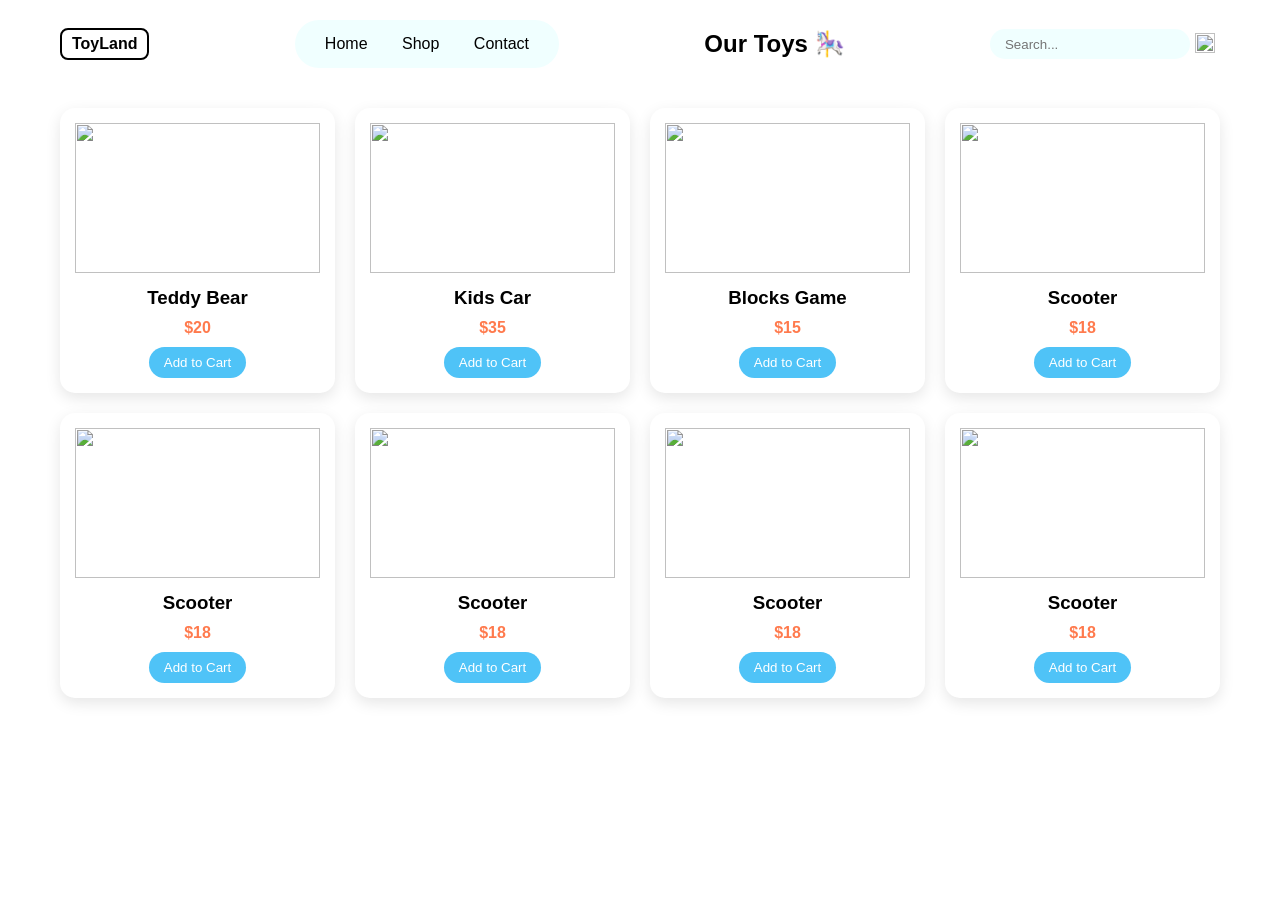
==== shopping.html @ c7f722be "Initial upload" ====
<!DOCTYPE html>
<html lang="en">
<head>
    <meta charset="UTF-8">
    <meta name="shopping" content="width=device-width, initial-scale=1.0">
    <title>shopping</title>
     <link rel="stylesheet" href="shopping.css">
</head>
<body>
    <header>
         <div class="logo">ToyLand</div>

    <div class="h_button">
    <nav>
      <a href="home.html">Home</a>
      <a href="shopping.html">Shop</a>
      <a href="contact.html">Contact</a>
    </nav>
    </div>

    <!-- TITLE -->
  <section class="title">
    <h1>Our Toys 🎠</h1>
  </section>

    <div class="search-box">
      <input type="text" placeholder="Search...">
      <button><img src="C:\Users\PC\Desktop\lubna_html\image\pngegg (3).png" alt=""></button>
    </div>
    </header>
    <section>
        
    </section>
     <!-- PRODUCTS -->
  <section class="products">

    <!-- منتج -->
    <div class="card">
      <img src="C:\Users\PC\Desktop\lubna_html\image\pngegg (5).png" alt="">
      <h3>Teddy Bear</h3>
      <p>$20</p>
      <button>Add to Cart</button>
    </div>

    <div class="card">
      <img src="C:\Users\PC\Desktop\lubna_html\image\pngegg (8).png" alt="">
      <h3>Kids Car</h3>
      <p>$35</p>
      <button>Add to Cart</button>
    </div>

    <div class="card">
      <img src="C:\Users\PC\Desktop\lubna_html\image\pngegg (6).png" alt="">
      <h3>Blocks Game</h3>
      <p>$15</p>
      <button>Add to Cart</button>
    </div>

    <div class="card">
      <img src="C:\Users\PC\Desktop\lubna_html\image\pngegg (7).png" alt="">
      <h3>Scooter</h3>
      <p>$18</p>
      <button>Add to Cart</button>
    </div>
 
    <div class="card">
      <img src="C:\Users\PC\Desktop\lubna_html\image\pngegg (7).png" alt="">
      <h3>Scooter</h3>
      <p>$18</p>
      <button>Add to Cart</button>
    </div>

    <div class="card">
      <img src="C:\Users\PC\Desktop\lubna_html\image\pngegg (7).png" alt="">
      <h3>Scooter</h3>
      <p>$18</p>
      <button>Add to Cart</button>
    </div>

     <div class="card">
      <img src="C:\Users\PC\Desktop\lubna_html\image\pngegg (7).png" alt="">
      <h3>Scooter</h3>
      <p>$18</p>
      <button>Add to Cart</button>
    </div>

    <div class="card">
      <img src="C:\Users\PC\Desktop\lubna_html\image\pngegg (7).png" alt="">
      <h3>Scooter</h3>
      <p>$18</p>
      <button>Add to Cart</button>
    </div>

  </section>
</body>
</html>
---- shopping.css ----
* {
  margin: 0;
  padding: 0;
  box-sizing: border-box;
  font-family: sans-serif;
 
}

body {
  
  background-image: url('image/Artboard\ 2.png'); 
  background-repeat: no-repeat;
  background-size: cover; 
  background-attachment: fixed; 
  min-height: 100vh;
}
header {
  display: flex;
  justify-content: space-between;
  align-items: center;
  padding: 20px 60px;
}

.h_button{
background-color:azure;
border-radius: 30px;
padding:15px 15px 15px 15px;
justify-content: space-between;
}

.logo {
  font-weight: bold;
  border: 2px solid black;
  padding: 5px 10px;
  border-radius: 8px;
}

nav a {
  margin: 0 15px;
  text-decoration: none;
  color: black;
  font-weight: 500;
}
.search-box{
    display: flex;
    align-items: center;
    
}
.search-box input {
  padding: 8px 15px;
  border-radius: 20px;
  border: none;
  background: azure;
  color: white;
  height: 30px;
  width: 200px;
  justify-content: space-around;
}
.search-box button {
  width: 30px;
  height: 30px;
  border-radius: 50%;
  border: none;
  background: #fbfbfa00;
  cursor: pointer;
  justify-content: space-around;
}

.search-box button img {
  width: 20px;
  height: 20px;
  
}



/* TITLE */
.title {
  text-align: center;
  
}

/* PRODUCTS GRID */
.products {
  display: grid;
  grid-template-columns: repeat(4, 1fr);
  gap: 20px;
  padding: 20px 60px;
}

/* CARD */
.card {
  background: white;
  padding: 15px;
  border-radius: 15px;
  text-align: center;
  box-shadow: 0 5px 15px rgba(0,0,0,0.1);
}

/* IMAGE */
.card img {
  width: 100%;
  height: 150px;
  object-fit: contain;
}

/* TEXT */
.card h3 {
  margin: 10px 0;
}

.card p {
  color: #ff7a4d;
  font-weight: bold;
}

/* BUTTON */
.card button {
  margin-top: 10px;
  padding: 8px 15px;
  border: none;
  background: #4fc3f7;
  color: white;
  border-radius: 20px;
  cursor: pointer;
}

/* HOVER */
.card:hover {
  transform: translateY(-5px);
  transition: 0.3s;
}
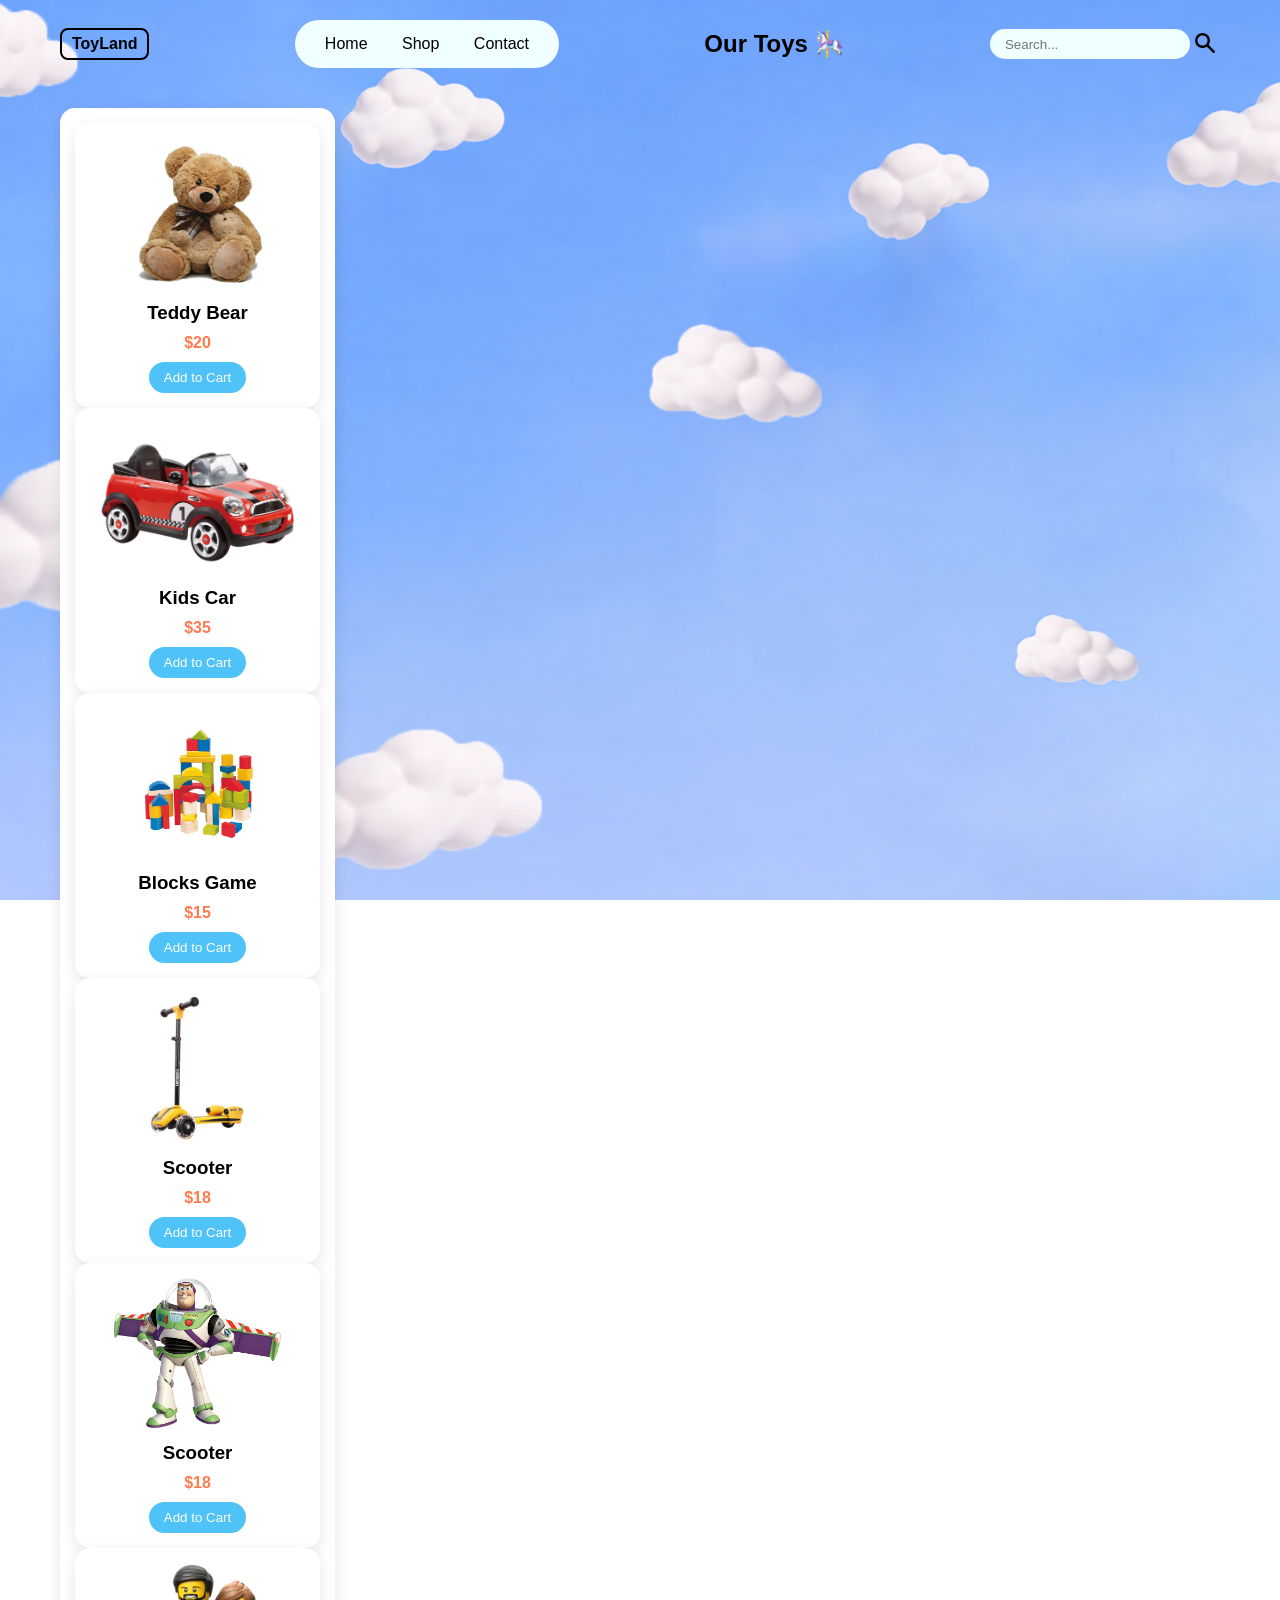
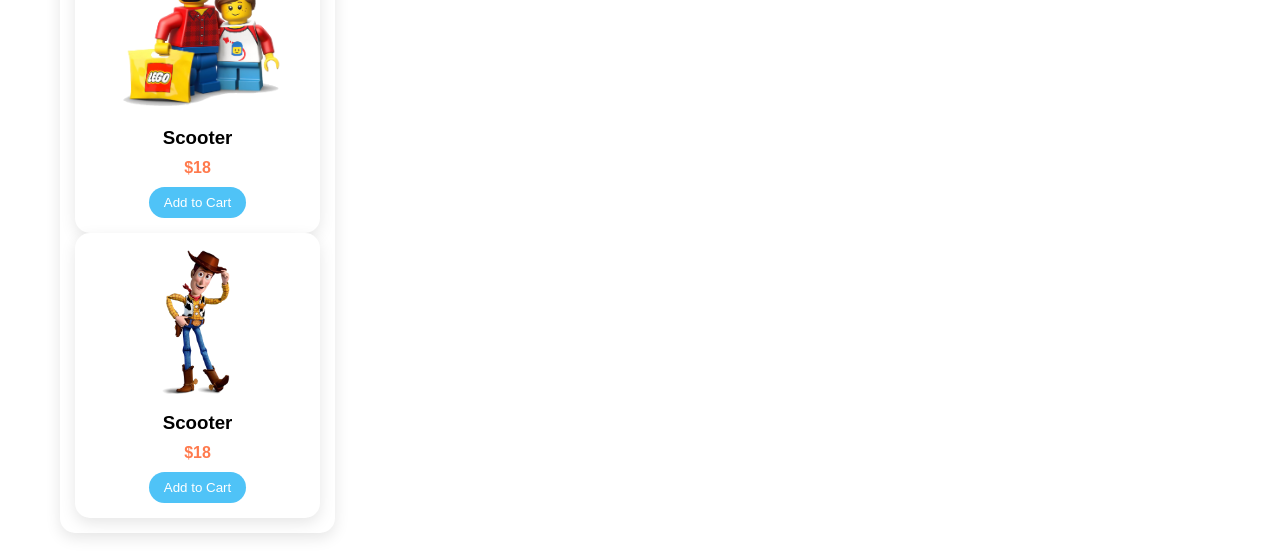
==== commit cda78115: "Fix image paths and clean up product listings Updated image paths and removed duplicate product entr" ====
--- a/shopping.html
+++ b/shopping.html
@@ -25,7 +25,7 @@
 
     <div class="search-box">
       <input type="text" placeholder="Search...">
-      <button><img src="C:\Users\PC\Desktop\lubna_html\image\pngegg (3).png" alt=""></button>
+      <button><img src="image/pngegg (3).png" alt=""></button>
     </div>
     </header>
     <section>
@@ -36,56 +36,50 @@
 
     <!-- منتج -->
     <div class="card">
-      <img src="C:\Users\PC\Desktop\lubna_html\image\pngegg (5).png" alt="">
+     <div class="card">
+      <img src="image/pngegg (5).png" alt="">
       <h3>Teddy Bear</h3>
       <p>$20</p>
       <button>Add to Cart</button>
     </div>
 
     <div class="card">
-      <img src="C:\Users\PC\Desktop\lubna_html\image\pngegg (8).png" alt="">
+      <img src="image/pngegg (8).png" alt="">
       <h3>Kids Car</h3>
       <p>$35</p>
       <button>Add to Cart</button>
     </div>
 
     <div class="card">
-      <img src="C:\Users\PC\Desktop\lubna_html\image\pngegg (6).png" alt="">
+      <img src="image/pngegg (6).png" alt="">
       <h3>Blocks Game</h3>
       <p>$15</p>
       <button>Add to Cart</button>
     </div>
 
     <div class="card">
-      <img src="C:\Users\PC\Desktop\lubna_html\image\pngegg (7).png" alt="">
+      <img src="image/pngegg (7).png" alt="">
       <h3>Scooter</h3>
       <p>$18</p>
       <button>Add to Cart</button>
     </div>
  
     <div class="card">
-      <img src="C:\Users\PC\Desktop\lubna_html\image\pngegg (7).png" alt="">
+      <img src="image/buz.png" alt="">
       <h3>Scooter</h3>
       <p>$18</p>
       <button>Add to Cart</button>
     </div>
 
     <div class="card">
-      <img src="C:\Users\PC\Desktop\lubna_html\image\pngegg (7).png" alt="">
+      <img src="image/lego.png" alt="">
       <h3>Scooter</h3>
       <p>$18</p>
       <button>Add to Cart</button>
     </div>
 
      <div class="card">
-      <img src="C:\Users\PC\Desktop\lubna_html\image\pngegg (7).png" alt="">
-      <h3>Scooter</h3>
-      <p>$18</p>
-      <button>Add to Cart</button>
-    </div>
-
-    <div class="card">
-      <img src="C:\Users\PC\Desktop\lubna_html\image\pngegg (7).png" alt="">
+      <img src="image/woody (1).png" alt="">
       <h3>Scooter</h3>
       <p>$18</p>
       <button>Add to Cart</button>
@@ -105,4 +99,4 @@
 
 
 
-  +  
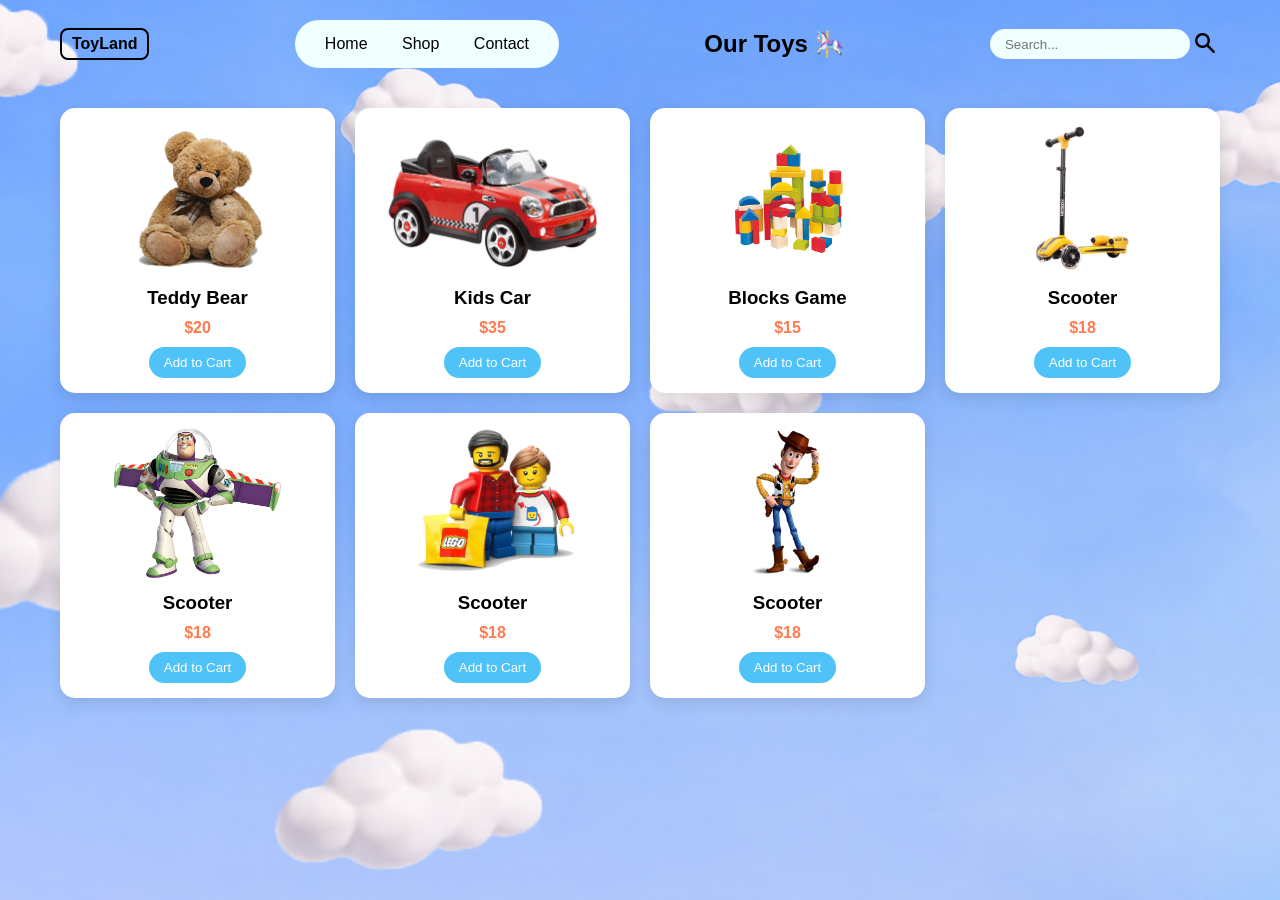
==== commit a7c4a016: "Refactor shopping.html structure and content" ====
--- a/shopping.html
+++ b/shopping.html
@@ -36,7 +36,6 @@
 
     <!-- منتج -->
     <div class="card">
-     <div class="card">
       <img src="image/pngegg (5).png" alt="">
       <h3>Teddy Bear</h3>
       <p>$20</p>
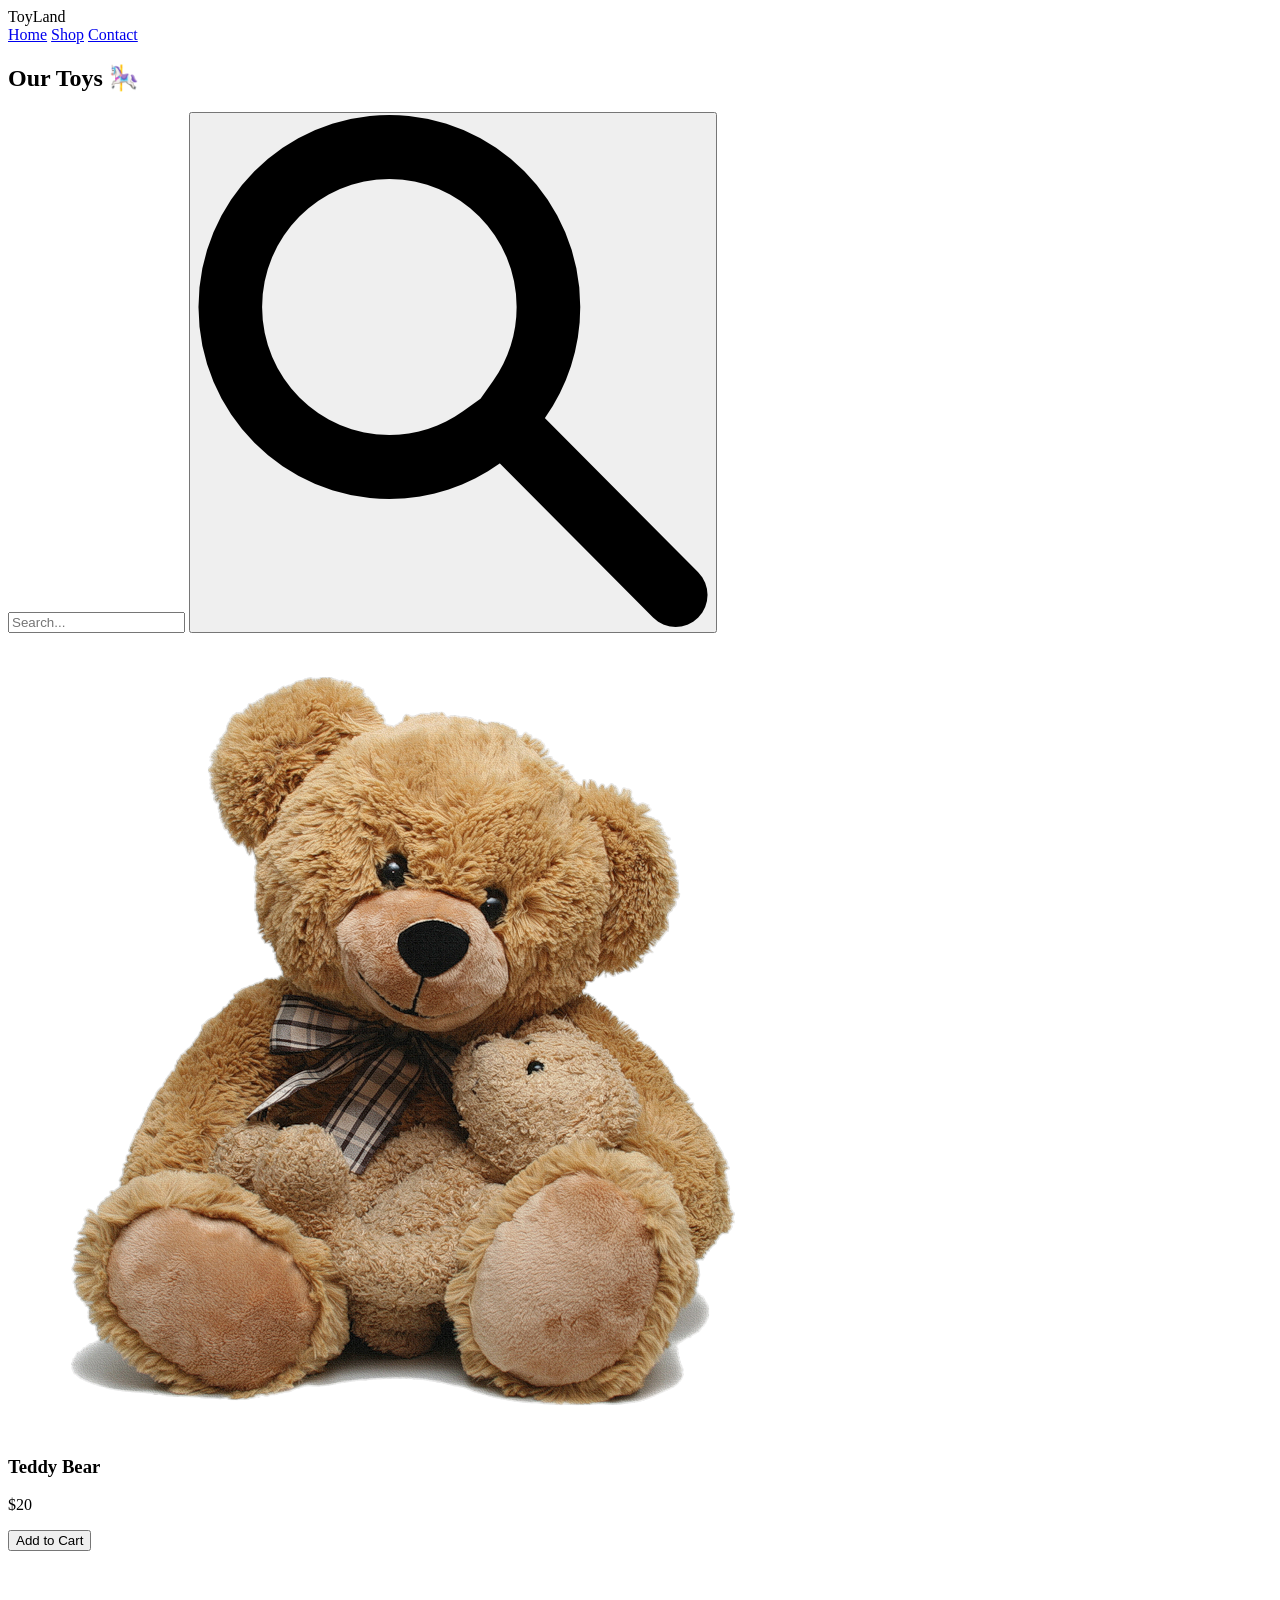
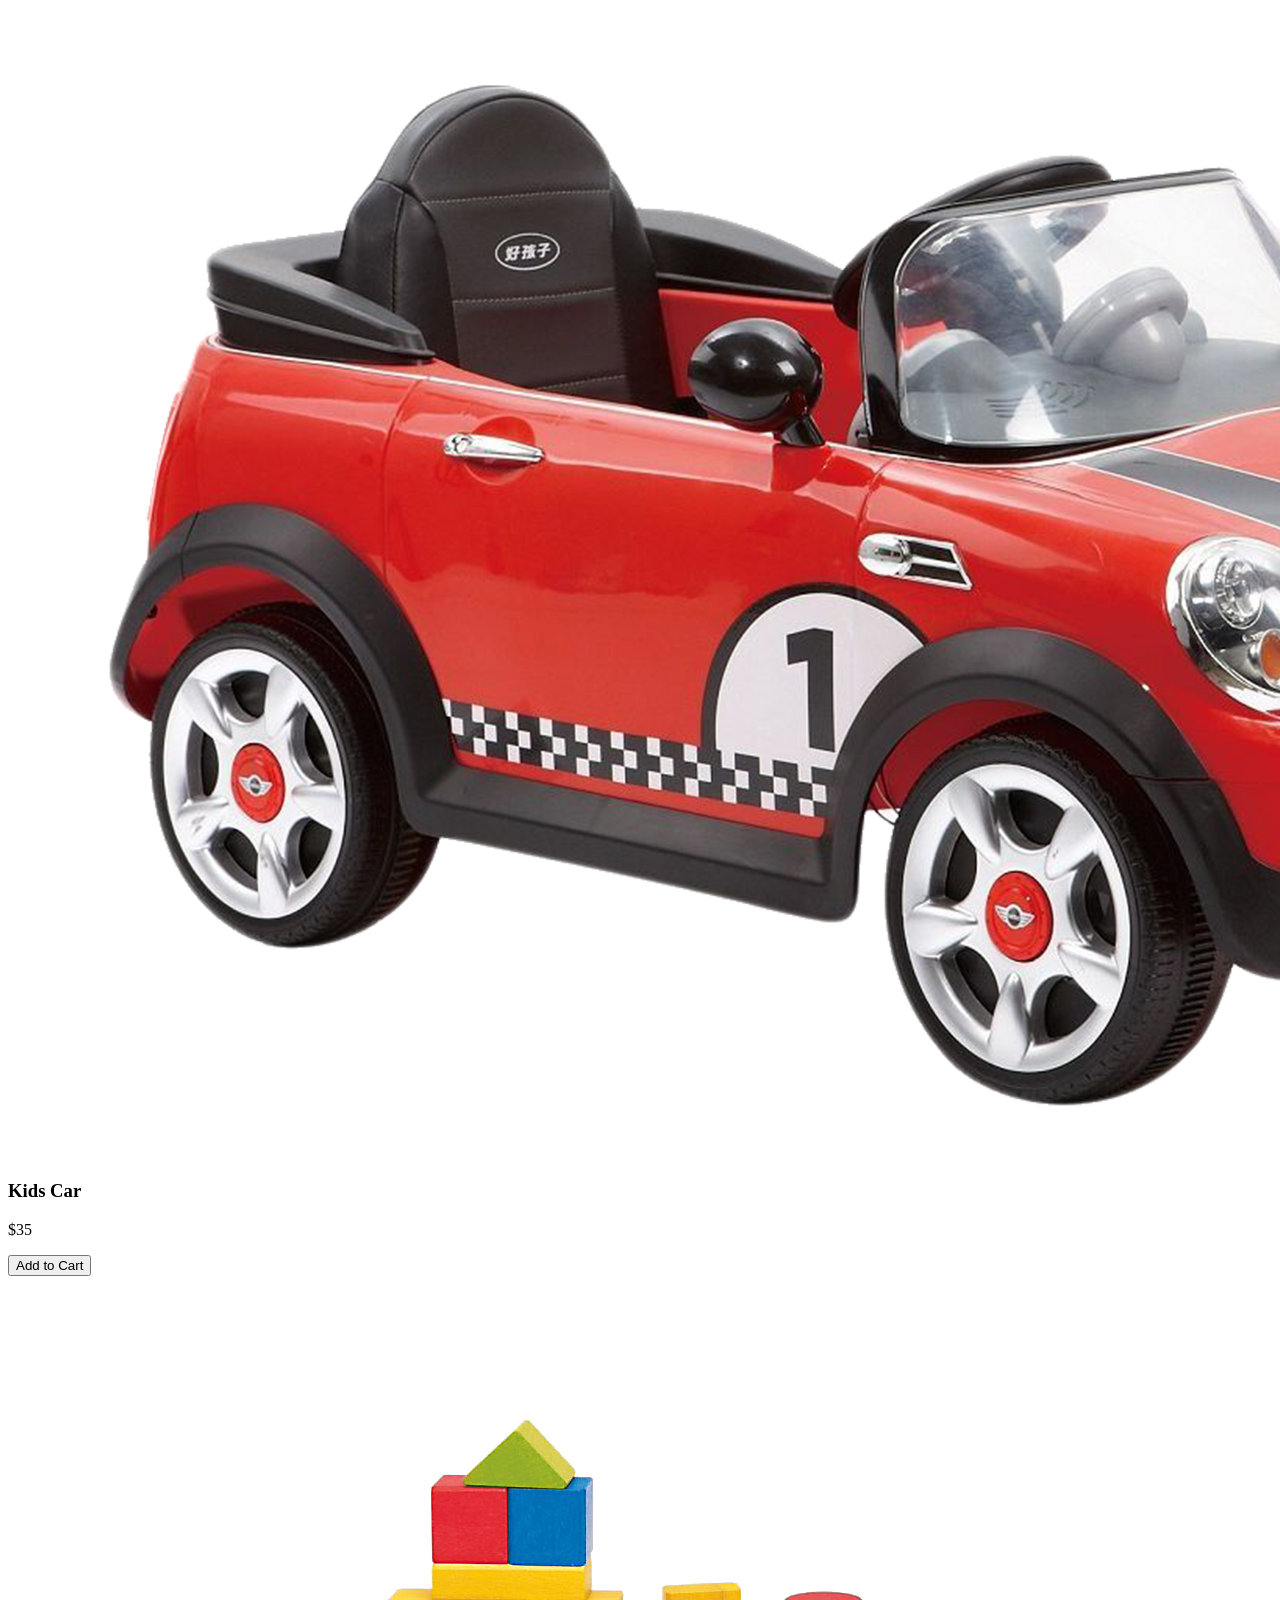
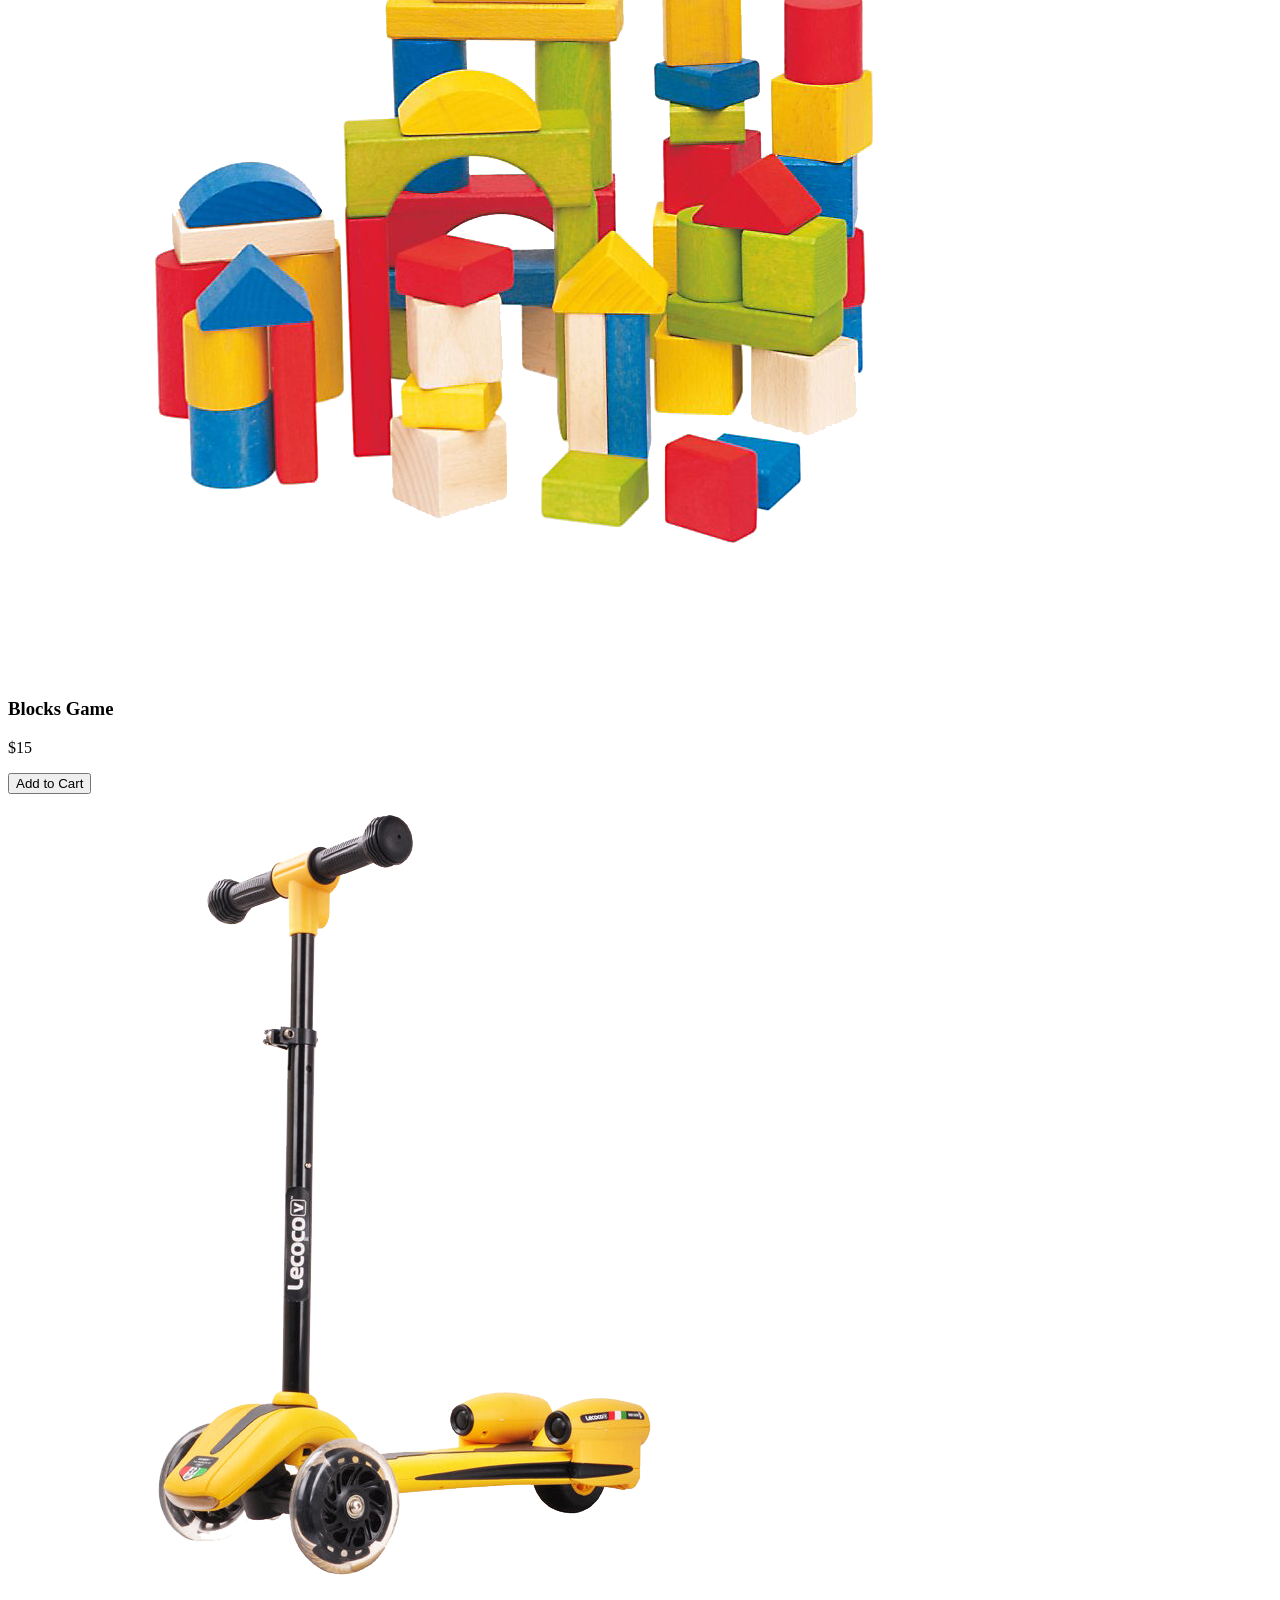
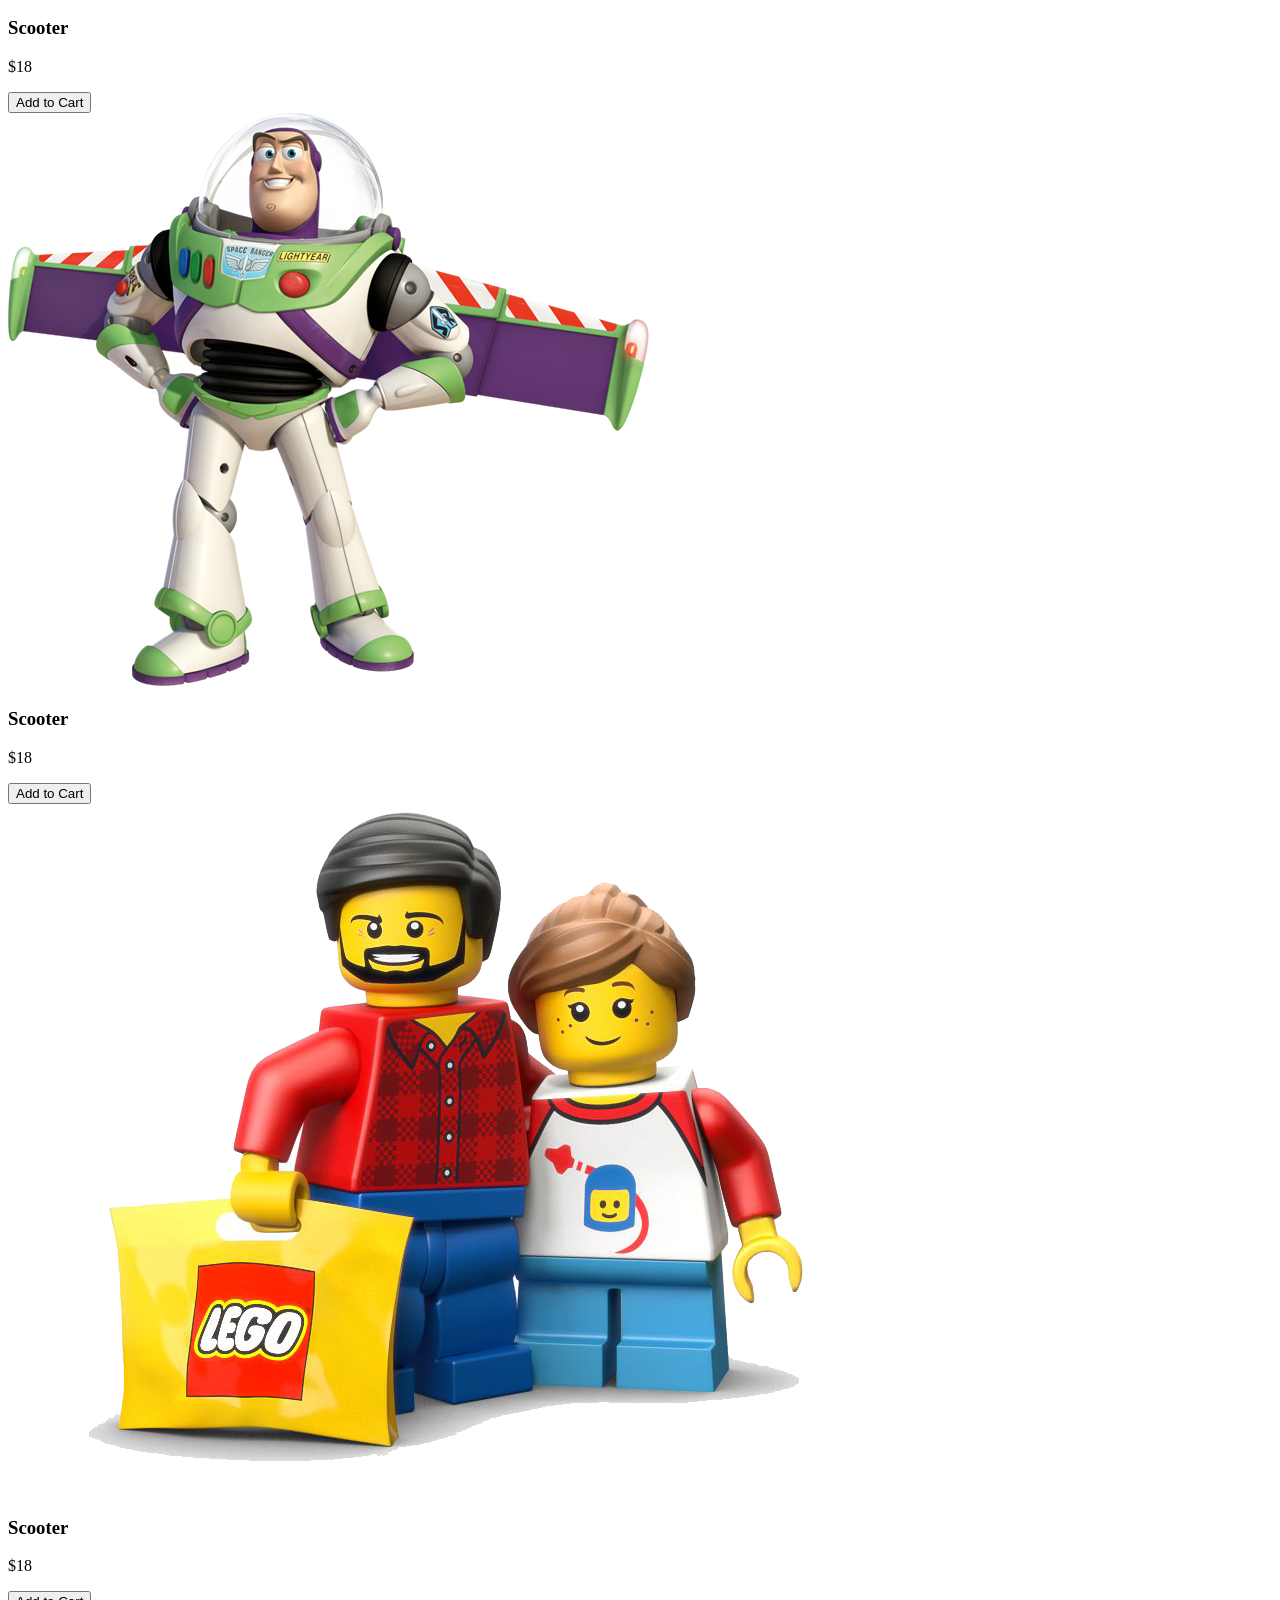
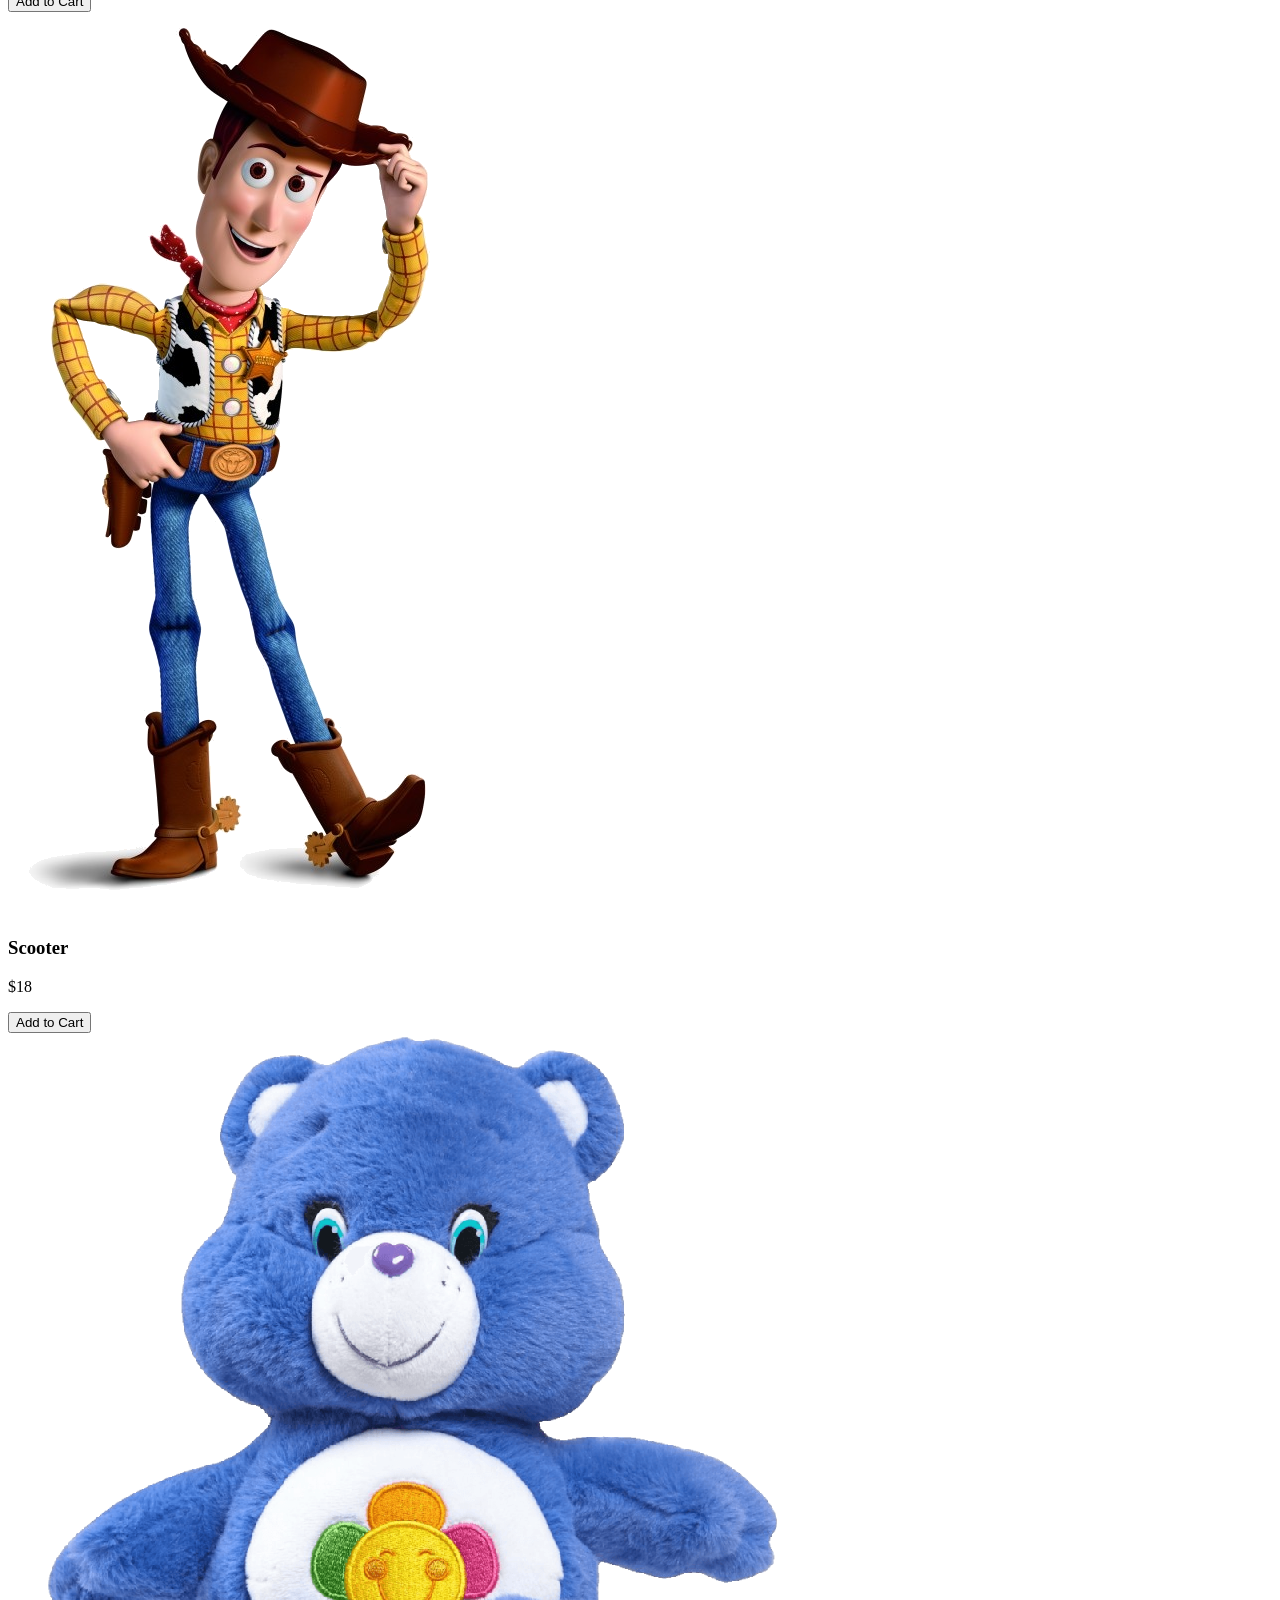
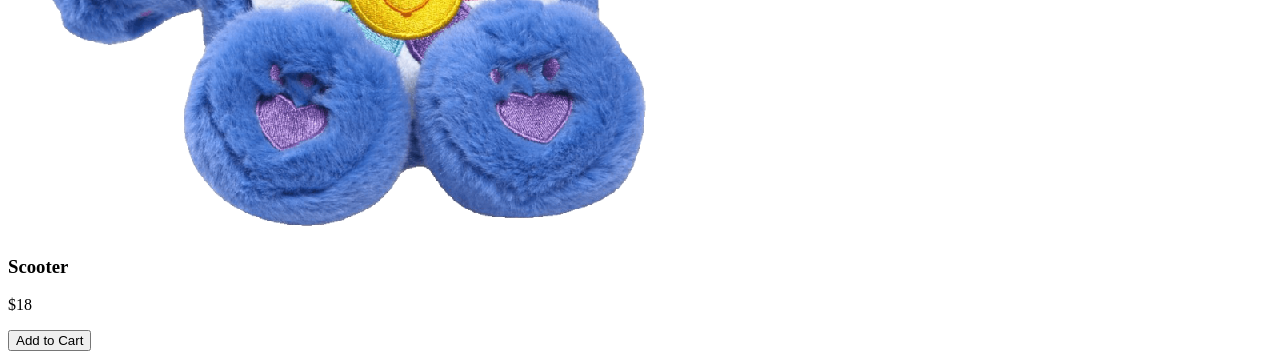
==== commit c935d1e3: "Add files via upload" ====
--- a/shopping.html
+++ b/shopping.html
@@ -84,6 +84,13 @@
       <button>Add to Cart</button>
     </div>
 
+    <div class="card">
+      <img src="image/bear.png" alt="">
+      <h3>Scooter</h3>
+      <p>$18</p>
+      <button>Add to Cart</button>
+    </div>
+
   </section>
 </body>
 </html>
@@ -98,4 +105,4 @@
 
 
 
-  
+  
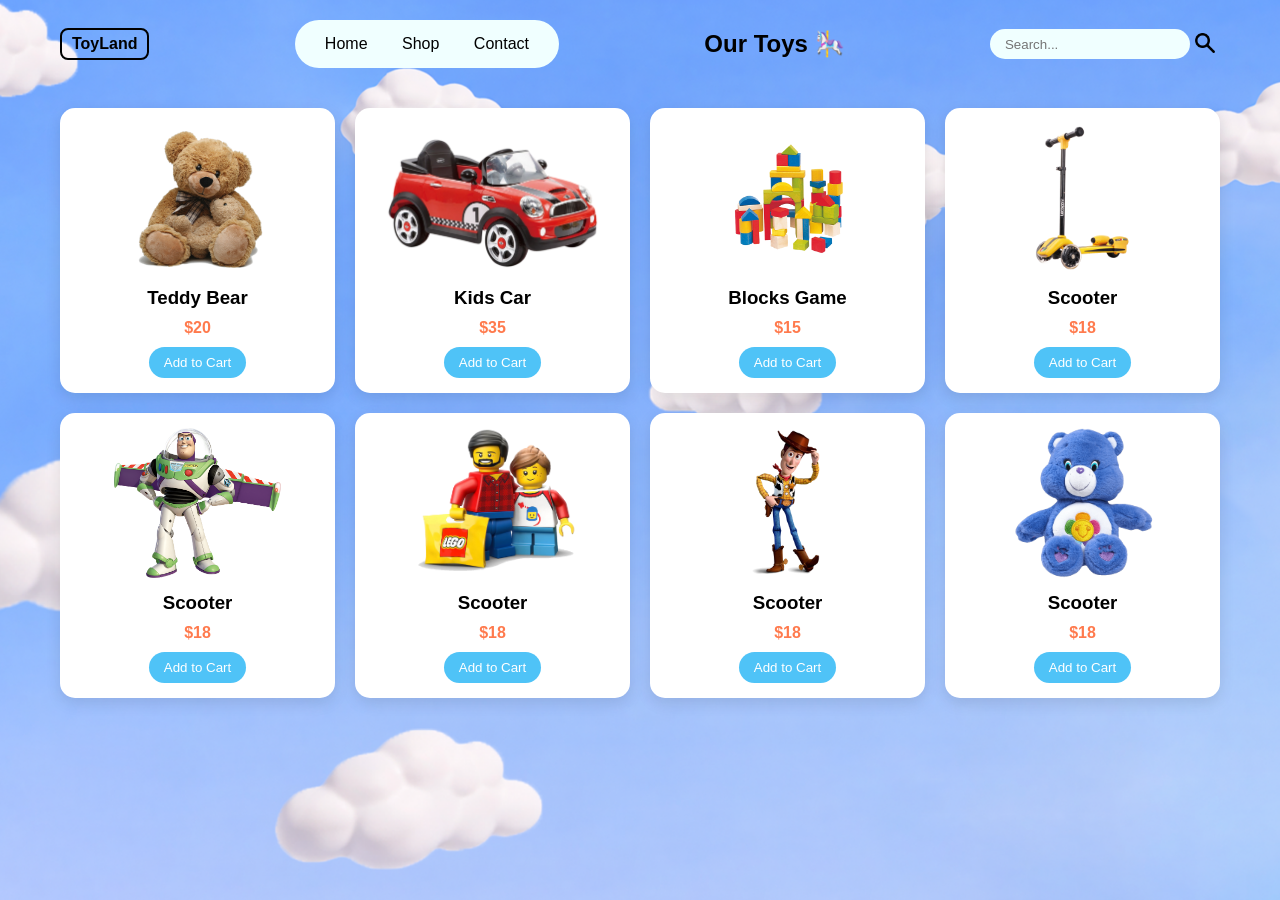
==== commit 87daefa0: "Fix HTML formatting and update links" ====
--- a/shopping.html
+++ b/shopping.html
@@ -12,7 +12,7 @@
 
     <div class="h_button">
     <nav>
-      <a href="home.html">Home</a>
+      <a href="index.html">Home</a>
       <a href="shopping.html">Shop</a>
       <a href="contact.html">Contact</a>
     </nav>
@@ -105,4 +105,4 @@
 
 
 
-  +  
--- a/shopping.css
+++ b/shopping.css
@@ -0,0 +1,132 @@
+* {
+  margin: 0;
+  padding: 0;
+  box-sizing: border-box;
+  font-family: sans-serif;
+ 
+}
+
+body {
+  
+  background-image: url('image/Artboard\ 2.png'); 
+  background-repeat: repeat-y;
+  background-size: cover; 
+  background-attachment: fixed; 
+  min-height: 100vh;
+}
+header {
+  display: flex;
+  justify-content: space-between;
+  align-items: center;
+  padding: 20px 60px;
+}
+
+.h_button{
+background-color:azure;
+border-radius: 30px;
+padding:15px 15px 15px 15px;
+justify-content: space-between;
+}
+
+.logo {
+  font-weight: bold;
+  border: 2px solid black;
+  padding: 5px 10px;
+  border-radius: 8px;
+}
+
+nav a {
+  margin: 0 15px;
+  text-decoration: none;
+  color: black;
+  font-weight: 500;
+}
+.search-box{
+    display: flex;
+    align-items: center;
+    
+}
+.search-box input {
+  padding: 8px 15px;
+  border-radius: 20px;
+  border: none;
+  background: azure;
+  color: white;
+  height: 30px;
+  width: 200px;
+  justify-content: space-around;
+}
+.search-box button {
+  width: 30px;
+  height: 30px;
+  border-radius: 50%;
+  border: none;
+  background: #fbfbfa00;
+  cursor: pointer;
+  justify-content: space-around;
+}
+
+.search-box button img {
+  width: 20px;
+  height: 20px;
+  
+}
+
+
+
+/* TITLE */
+.title {
+  text-align: center;
+  
+}
+
+/* PRODUCTS GRID */
+.products {
+  display: grid;
+  grid-template-columns: repeat(4, 1fr);
+  gap: 20px;
+  padding: 20px 60px;
+}
+
+/* CARD */
+.card {
+  background: white;
+  padding: 15px;
+  border-radius: 15px;
+  text-align: center;
+  box-shadow: 0 5px 15px rgba(0,0,0,0.1);
+}
+
+/* IMAGE */
+.card img {
+  width: 100%;
+  height: 150px;
+  object-fit: contain;
+}
+
+/* TEXT */
+.card h3 {
+  margin: 10px 0;
+}
+
+.card p {
+  color: #ff7a4d;
+  font-weight: bold;
+}
+
+/* BUTTON */
+.card button {
+  margin-top: 10px;
+  padding: 8px 15px;
+  border: none;
+  background: #4fc3f7;
+  color: white;
+  border-radius: 20px;
+  cursor: pointer;
+}
+
+/* HOVER */
+.card:hover {
+  transform: translateY(-5px);
+  transition: 0.3s;
+}
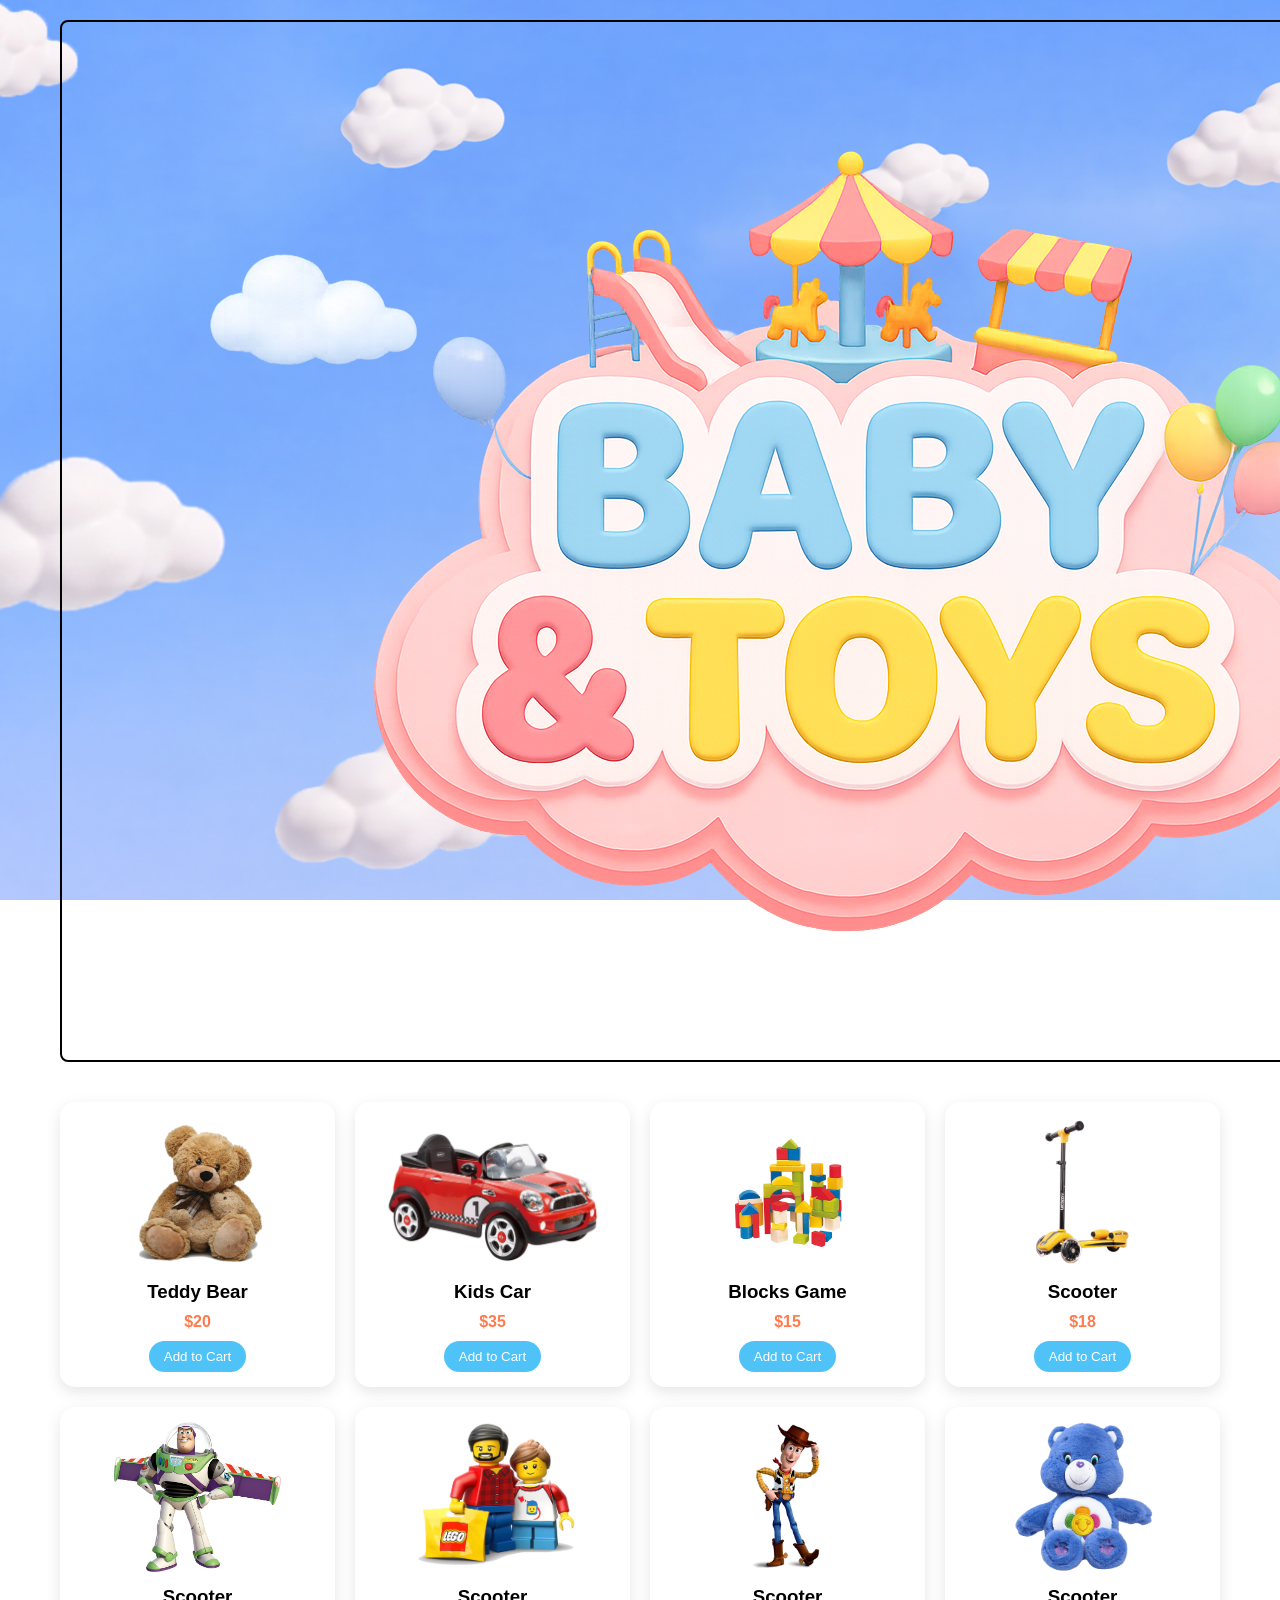
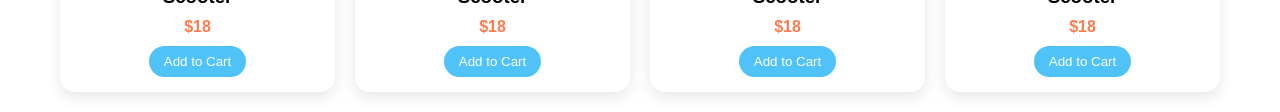
==== commit b6f2a04f: "Modify shopping.html layout and logo image Updated the shopping page layout and added an image to th" ====
--- a/shopping.html
+++ b/shopping.html
@@ -8,7 +8,7 @@
 </head>
 <body>
     <header>
-         <div class="logo">ToyLand</div>
+          <div class="logo"><img src="image/Copilot_20260406_173137.png" alt=""></div>
 
     <div class="h_button">
     <nav>
